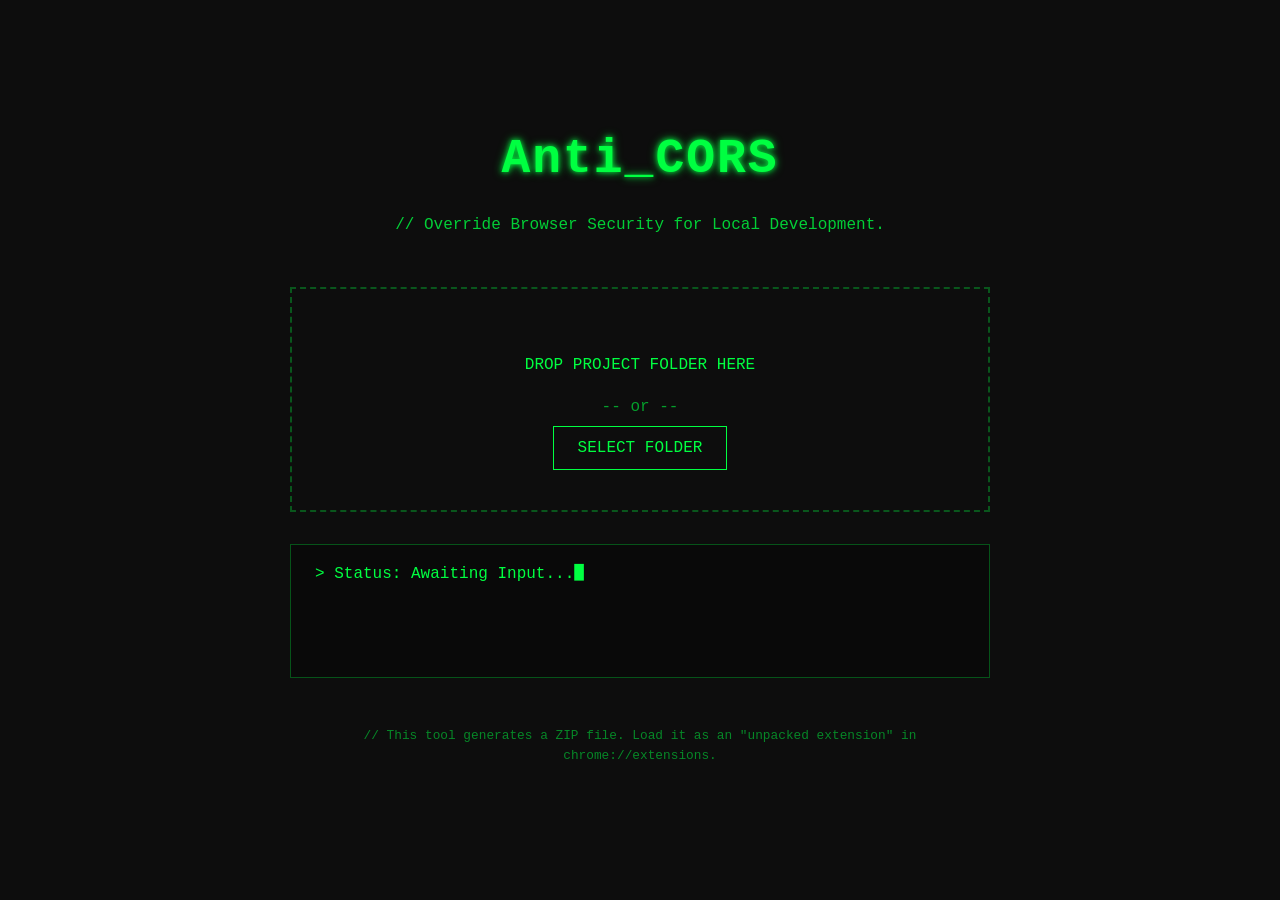
==== index.html @ c68371ad "Add files via upload" ====
<!DOCTYPE html>
<html lang="ja">
<head>
    <meta charset="UTF-8">
    <meta name="viewport" content="width=device-width, initial-scale=1.0">
    <title>Anti_CORS :: Local Dev Tool</title>
    <!-- デザインを司るCSSファイルを読み込み -->
    <link rel="stylesheet" href="css/style.css">
</head>
<body>

    <main class="container">
        <!-- ツールのタイトルとコンセプト -->
        <header>
            <h1>Anti_CORS</h1>
            <p class="subtitle">// Override Browser Security for Local Development.</p>
        </header>

        <!-- ファイルアップロードエリア -->
        <section id="drop-zone" class="drop-zone">
            <div class="drop-zone-prompt">
                <p>DROP PROJECT FOLDER HERE</p>
                <p class="or-text">-- or --</p>
                <!-- 見えないinputをlabelで操作する -->
                <label for="file-input" class="button">SELECT FOLDER</label>
                <input type="file" id="file-input" webkitdirectory directory multiple style="display: none;">
            </div>
        </section>

        <!-- 処理状況と結果表示エリア -->
        <section class="status-panel">
            <!-- 処理状況を表示する場所 -->
            <div id="status-area">
                <p>&gt; Status: <span id="status-text">Awaiting Input...</span><span class="cursor">█</span></p>
            </div>
            <!-- ダウンロードリンクが表示される場所 -->
            <div id="result-area" class="result-area">
                <!-- JavaScriptによって動的にここにリンクが生成される -->
            </div>
        </section>
        
        <footer>
            <p>// This tool generates a ZIP file. Load it as an "unpacked extension" in chrome://extensions.</p>
        </footer>

    </main>

    <!-- 外部ライブラリ: JSZip (先に読み込む) -->
    <script src="js/lib/jszip.min.js"></script>
    <!-- メインの処理を書くJavaScriptファイル -->
    <script src="js/main.js"></script>

</body>
</html>
---- css/style.css ----
/* --- グローバル変数と基本設定 --- */
:root {
    --bg-color: #0D0D0D;      /* 背景色: 限りなく黒に近い黒 */
    --text-color: #00FF41;    /* テキスト色: ネオングリーン */
    --accent-color: #FFBF00;  /* アクセント色: アンバー */
    --glow-color: rgba(0, 255, 65, 0.75); /* グロー（発光）の色 */
    --border-color: rgba(0, 255, 65, 0.3); /* ボーダー色 */
}

/* 点滅カーソルのアニメーション */
@keyframes blink {
    0%, 100% { opacity: 1; }
    50% { opacity: 0; }
}

body {
    background-color: var(--bg-color);
    color: var(--text-color);
    font-family: 'Fira Code', 'Source Code Pro', 'Courier New', monospace;
    font-size: 16px;
    line-height: 1.6;
    margin: 0;
    padding: 2rem;
    display: flex;
    justify-content: center;
    align-items: center;
    min-height: 100vh;
    box-sizing: border-box;
}

/* --- メインコンテナ --- */
.container {
    width: 100%;
    max-width: 700px;
    text-align: center;
}

/* --- ヘッダー --- */
header h1 {
    font-size: 3rem;
    margin: 0;
    letter-spacing: 2px;
    text-shadow: 0 0 5px var(--glow-color), 0 0 10px var(--glow-color);
}

header .subtitle {
    font-size: 1rem;
    opacity: 0.8;
    margin-bottom: 3rem;
}

/* --- ドラッグ＆ドロップゾーン --- */
.drop-zone {
    border: 2px dashed var(--border-color);
    padding: 3rem 1rem;
    margin-bottom: 2rem;
    transition: background-color 0.3s, border-color 0.3s;
    cursor: pointer;
}

.drop-zone:hover,
.drop-zone.drag-over { /* drag-overクラスはJSで付与 */
    background-color: rgba(0, 255, 65, 0.05);
    border-color: var(--text-color);
}

.drop-zone-prompt .or-text {
    margin: 1rem 0;
    opacity: 0.6;
}

/* --- ボタン --- */
.button {
    background-color: transparent;
    border: 1px solid var(--text-color);
    color: var(--text-color);
    padding: 0.75rem 1.5rem;
    font-family: inherit;
    font-size: 1rem;
    cursor: pointer;
    transition: background-color 0.3s, box-shadow 0.3s;
}

.button:hover {
    background-color: var(--bg-color);
    box-shadow: 0 0 8px var(--glow-color);
}

/* --- ステータスパネル --- */
.status-panel {
    background-color: rgba(0, 0, 0, 0.3);
    border: 1px solid var(--border-color);
    padding: 1rem 1.5rem;
    text-align: left;
    min-height: 100px; /* パネルの高さを確保 */
    font-family: inherit;
}

#status-area p {
    margin: 0;
}

.cursor {
    display: inline-block;
    vertical-align: middle;
    animation: blink 1s step-end infinite;
}

/* --- 結果表示エリア（ダウンロードリンク） --- */
.result-area {
    margin-top: 1rem;
}

.result-area a {
    display: inline-block;
    background-color: var(--accent-color);
    color: var(--bg-color);
    font-weight: bold;
    text-decoration: none;
    padding: 0.8rem 2rem;
    transition: transform 0.2s, box-shadow 0.2s;
}

.result-area a:hover {
    transform: translateY(-2px);
    box-shadow: 0 4px 15px rgba(255, 191, 0, 0.6);
}

/* --- フッター --- */
footer {
    margin-top: 3rem;
    font-size: 0.8rem;
    opacity: 0.5;
}
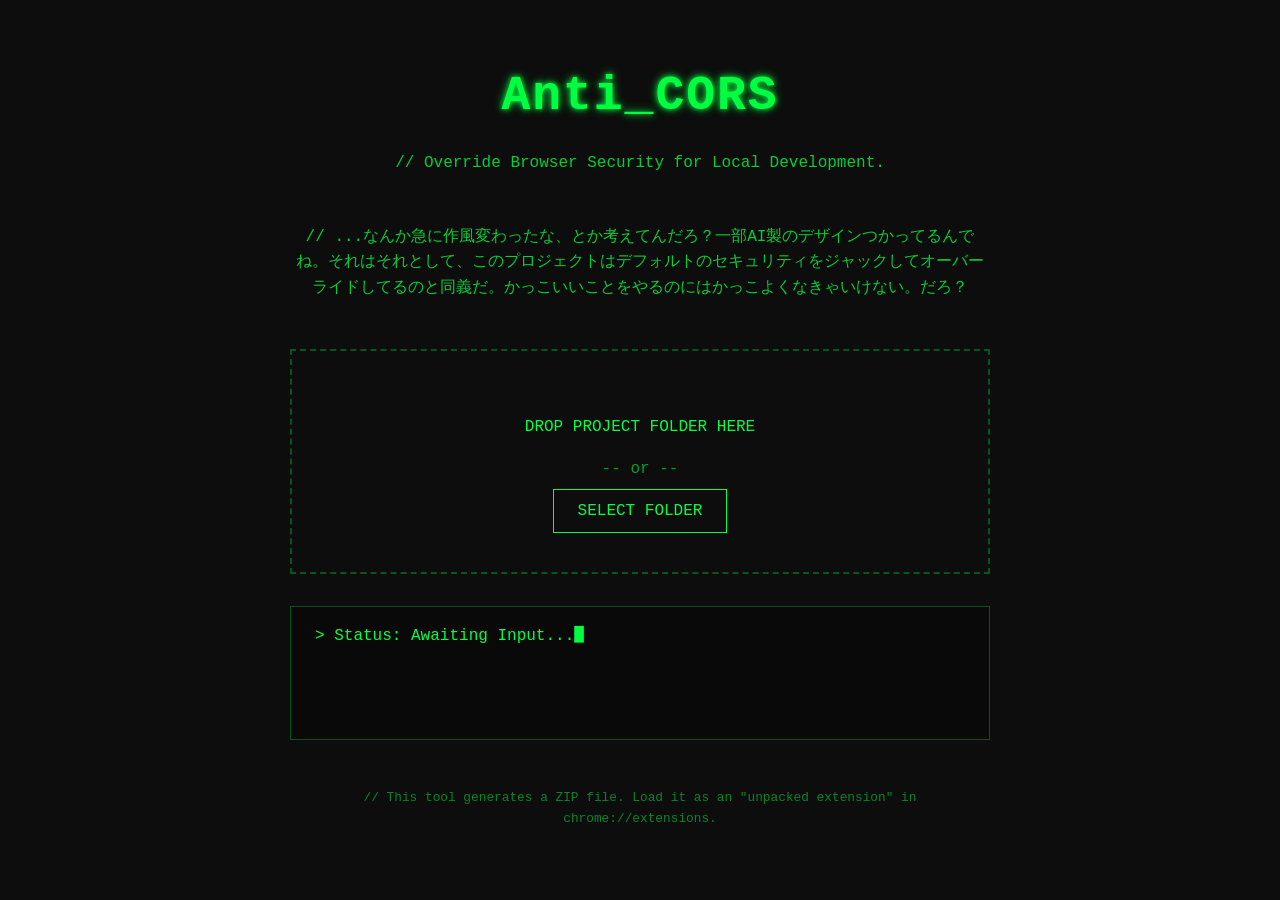
==== commit 691392b8: "Update index.html" ====
--- a/index.html
+++ b/index.html
@@ -14,6 +14,7 @@
         <header>
             <h1>Anti_CORS</h1>
             <p class="subtitle">// Override Browser Security for Local Development.</p>
+            <p class="subtitle">// ...なんか急に作風変わったな、とか考えてんだろ？一部AI製のデザインつかってるんでね。それはそれとして、このプロジェクトはデフォルトのセキュリティをジャックしてオーバーライドしてるのと同義だ。かっこいいことをやるのにはかっこよくなきゃいけない。だろ？</p>
         </header>
 
         <!-- ファイルアップロードエリア -->
@@ -51,4 +52,5 @@
     <script src="js/main.js"></script>
 
 </body>
-</html>+
+</html>
